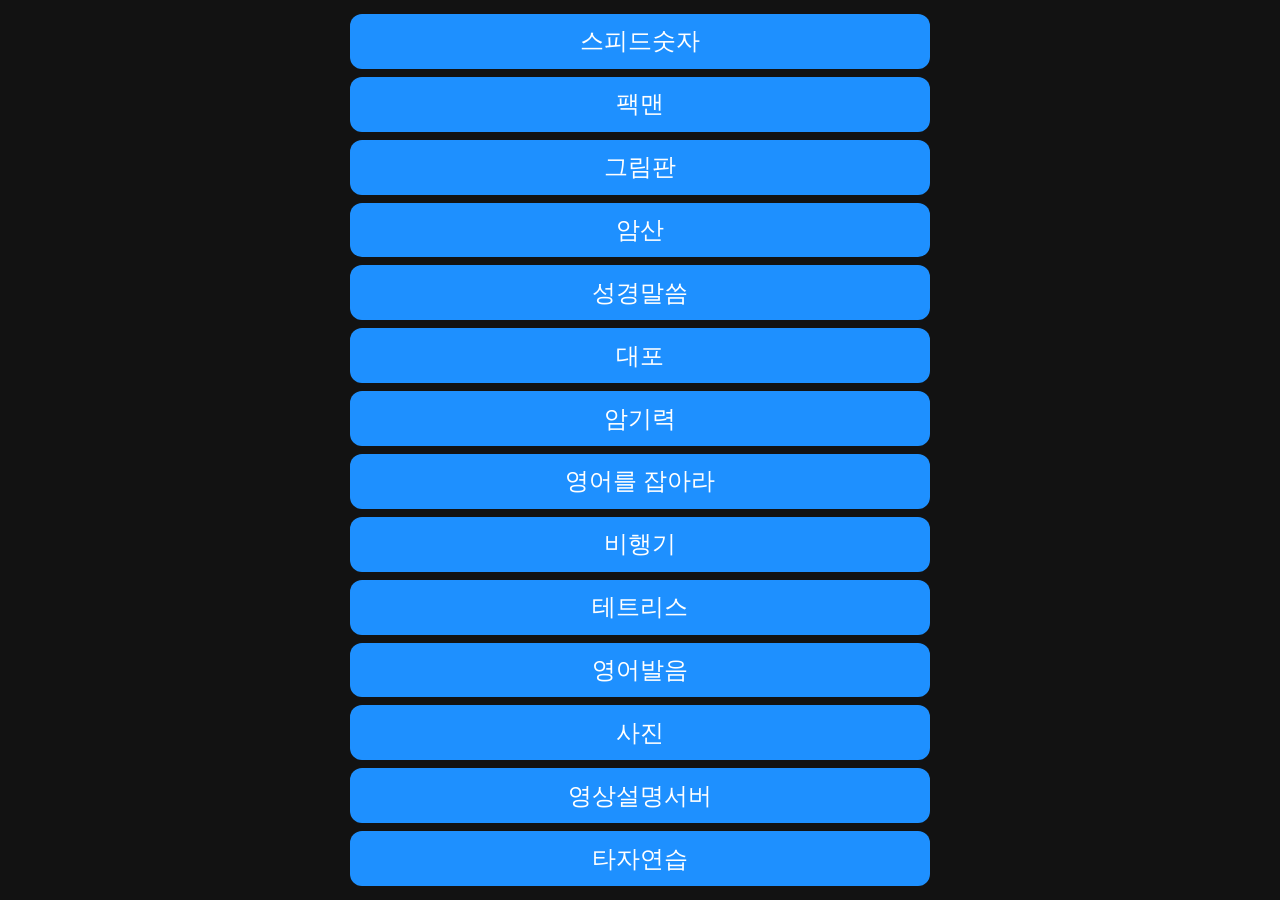
==== index.html @ 0f1bfc18 "Fix URL for '대포' button in index.html Updated the link for the '대포' button to point to a new URL." ====
<!DOCTYPE html>
<html lang="ko">
<head>
  <meta charset="UTF-8">
  <title>게임 선택</title>
  <style>
    body {
      margin: 0;
      height: 100vh;
      display: flex;
      justify-content: center;
      align-items: stretch;
      background: #121212;
      font-family: Arial, sans-serif;
    }
    .container {
      display: flex;
      flex-direction: column;
      justify-content: space-evenly; /* 버튼 10개를 세로로 균등 배치 */
      height: 100%;
      width: 100%;
      max-width: 600px;              /* 가운데 정렬 느낌 */
      margin: auto;
      padding: 10px;
      box-sizing: border-box;
    }
    button {
      flex: 1;                       /* 각 버튼이 같은 비율로 높이 차지 */
      margin: 4px 0;                 /* 버튼 사이 간격 */
      font-size: 1.5rem;
      border: none;
      border-radius: 12px;
      background: #1e90ff;
      color: white;
      cursor: pointer;
      transition: 0.2s;
    }
    button:hover {
      background: #005bbb;
    }
  </style>
</head>
<body>
  <div class="container">
    <button onclick="location.href='1.html'">스피드숫자</button>
    <button onclick="location.href='2.html'">팩맨</button>
    <button onclick="location.href='http://34.169.81.154:8080/3.html'">그림판</button>
    <button onclick="location.href='4.html'">암산</button>
    <button onclick="location.href='5.html'">성경말씀</button>
    <button onclick="location.href='http://34.169.81.154:3002/6.html'">대포</button>
    <button onclick="location.href='7.html'">암기력</button>
    <button onclick="location.href='8.html'">영어를 잡아라</button>
    <button onclick="location.href='http://35.209.186.119:3000/9.html'">비행기</button>
    <button onclick="location.href='http://35.209.186.119:3001/10.html'">테트리스</button>
    <button onclick="location.href='11.html'">영어발음</button>
    <button onclick="location.href='12.html'">사진</button>
    <button onclick="location.href='https://34-169-81-154.sslip.io/13.html'">영상설명서버</button>
    <button onclick="location.href='13.html'">타자연습</button>

  </div>
</body>
</html>
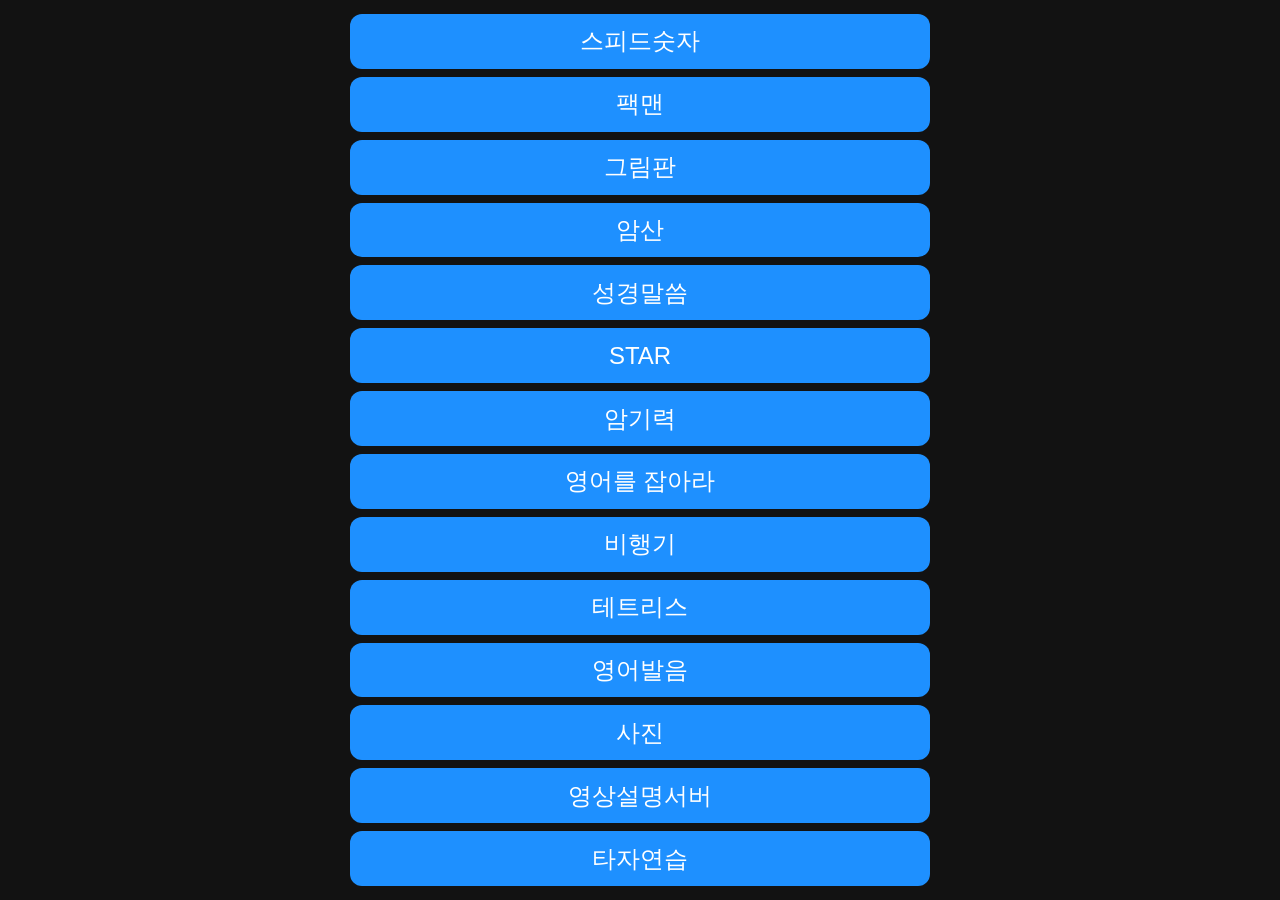
==== commit 15a16ad2: "Change URL for STAR button in index.html Updated the link for the STAR button to a new URL." ====
--- a/index.html
+++ b/index.html
@@ -47,7 +47,7 @@
     <button onclick="location.href='http://34.169.81.154:8080/3.html'">그림판</button>
     <button onclick="location.href='4.html'">암산</button>
     <button onclick="location.href='5.html'">성경말씀</button>
-    <button onclick="location.href='http://34.169.81.154:3002/6.html'">대포</button>
+    <button onclick="location.href='https://star1-35-209-186-119.nip.io/'">STAR</button>
     <button onclick="location.href='7.html'">암기력</button>
     <button onclick="location.href='8.html'">영어를 잡아라</button>
     <button onclick="location.href='http://35.209.186.119:3000/9.html'">비행기</button>
@@ -64,3 +64,4 @@
 
 
 
+
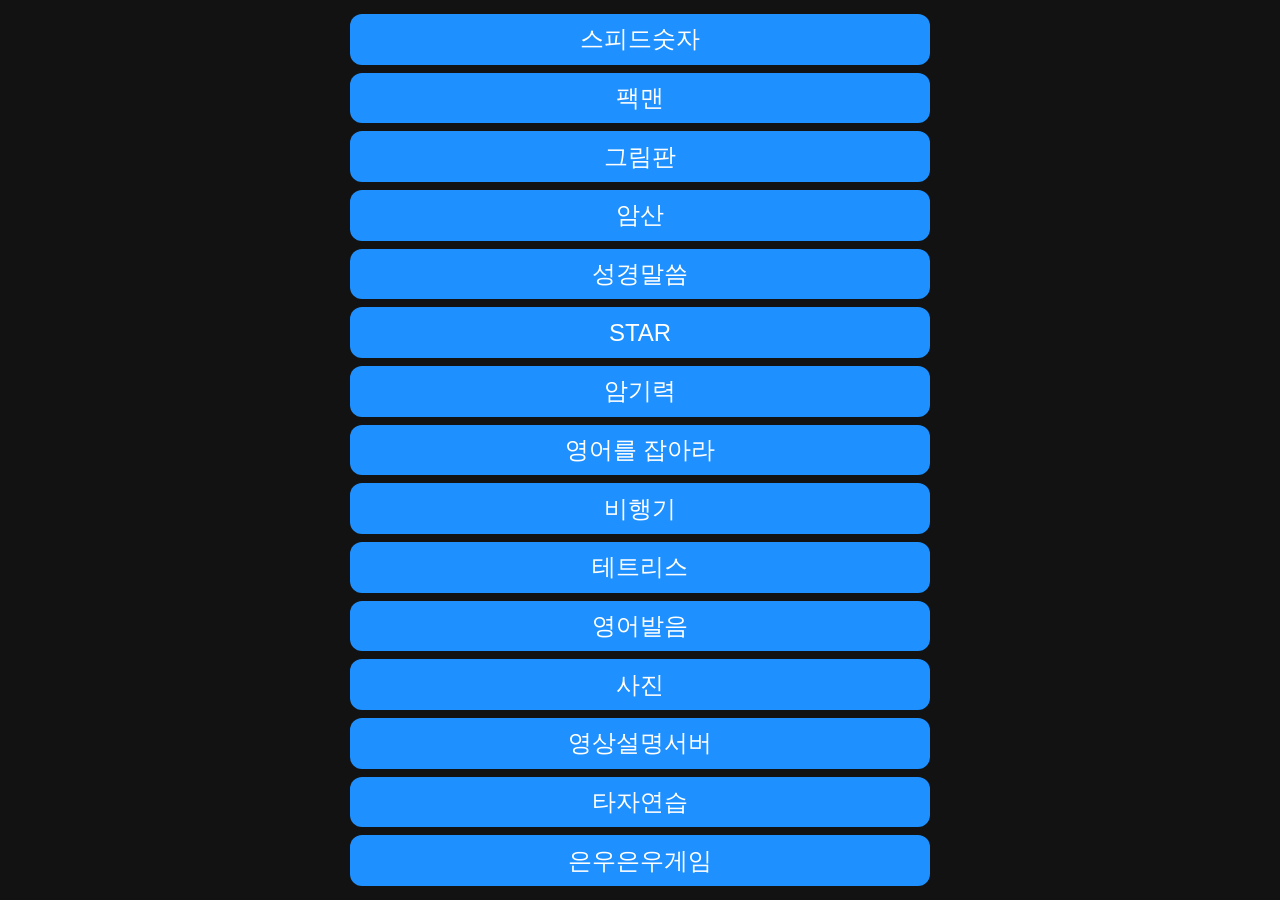
==== commit 15675199: "Update index.html" ====
--- a/index.html
+++ b/index.html
@@ -56,7 +56,7 @@
     <button onclick="location.href='12.html'">사진</button>
     <button onclick="location.href='https://34-169-81-154.sslip.io/13.html'">영상설명서버</button>
     <button onclick="location.href='13.html'">타자연습</button>
-
+    <button onclick="location.href='eunwoogame.html'">은우은우게임</button>
   </div>
 </body>
 </html>
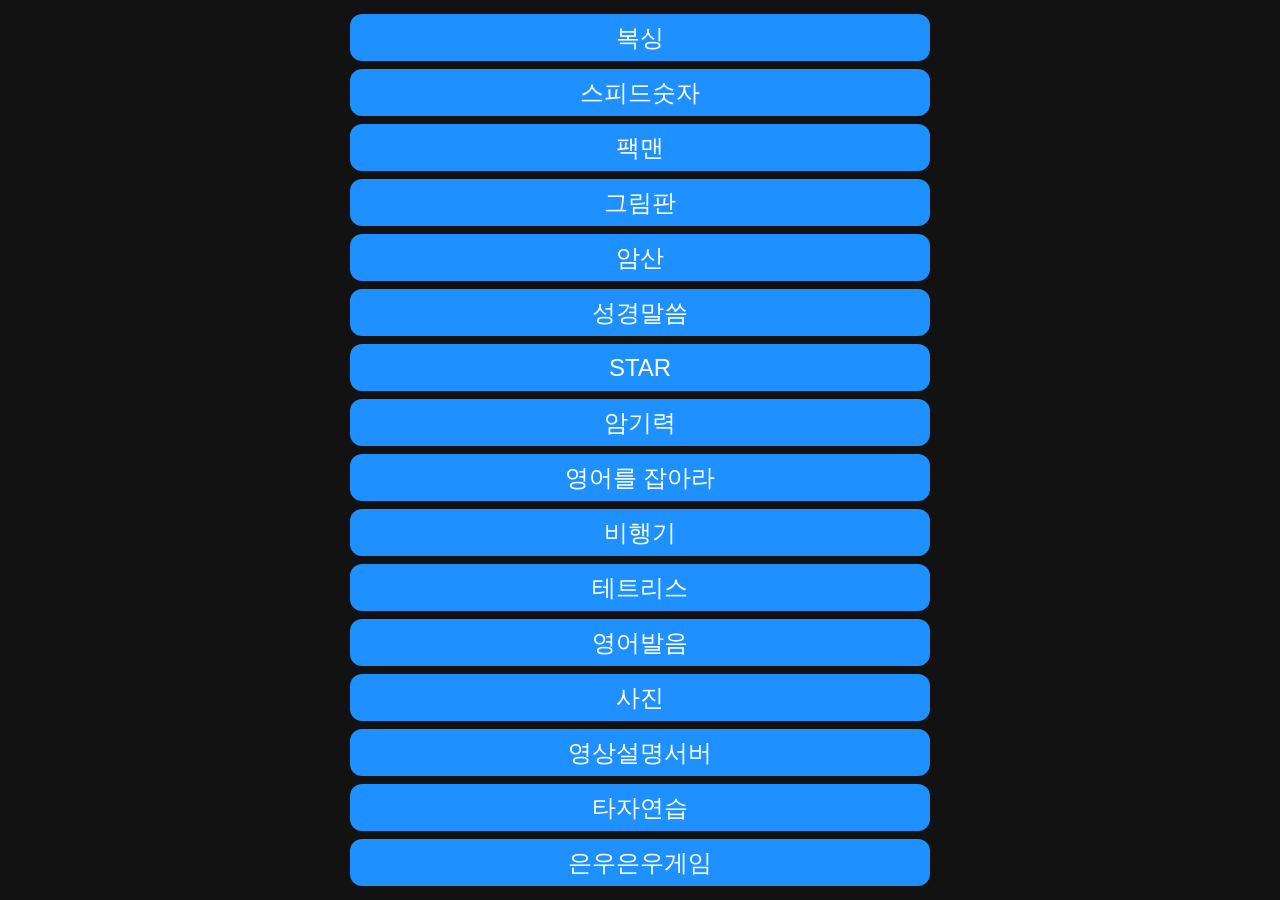
==== commit 981aef89: "Add files via upload" ====
--- a/index.html
+++ b/index.html
@@ -42,6 +42,7 @@
 </head>
 <body>
   <div class="container">
+    <button onclick="location.href='https://https://fighter-35-209-186-119.nip.io/'">복싱</button>  
     <button onclick="location.href='1.html'">스피드숫자</button>
     <button onclick="location.href='2.html'">팩맨</button>
     <button onclick="location.href='http://34.169.81.154:8080/3.html'">그림판</button>
@@ -50,7 +51,7 @@
     <button onclick="location.href='https://star1-35-209-186-119.nip.io/'">STAR</button>
     <button onclick="location.href='7.html'">암기력</button>
     <button onclick="location.href='8.html'">영어를 잡아라</button>
-    <button onclick="location.href='http://35.209.186.119:3000/9.html'">비행기</button>
+    <button onclick="location.href='http://35.209.186.119:3000/single.html'">비행기</button>
     <button onclick="location.href='http://35.209.186.119:3001/10.html'">테트리스</button>
     <button onclick="location.href='11.html'">영어발음</button>
     <button onclick="location.href='12.html'">사진</button>
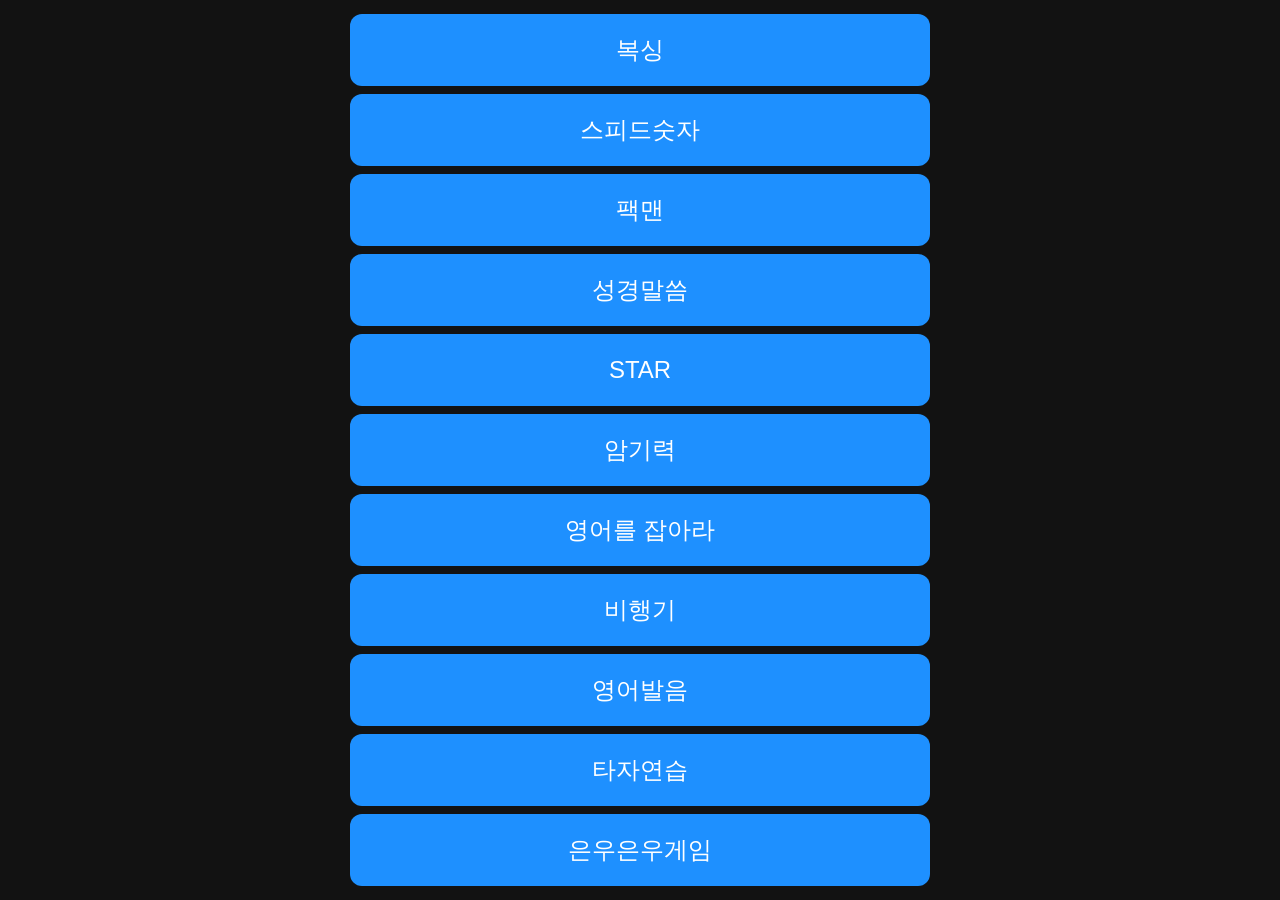
==== commit cb755557: "Add files via upload" ====
--- a/index.html
+++ b/index.html
@@ -42,20 +42,15 @@
 </head>
 <body>
   <div class="container">
-    <button onclick="location.href='https://https://fighter-35-209-186-119.nip.io/'">복싱</button>  
+    <button onclick="location.href='https://fighter-35-209-186-119.nip.io/'">복싱</button>
     <button onclick="location.href='1.html'">스피드숫자</button>
     <button onclick="location.href='2.html'">팩맨</button>
-    <button onclick="location.href='http://34.169.81.154:8080/3.html'">그림판</button>
-    <button onclick="location.href='4.html'">암산</button>
     <button onclick="location.href='5.html'">성경말씀</button>
     <button onclick="location.href='https://star1-35-209-186-119.nip.io/'">STAR</button>
     <button onclick="location.href='7.html'">암기력</button>
     <button onclick="location.href='8.html'">영어를 잡아라</button>
     <button onclick="location.href='http://35.209.186.119:3000/single.html'">비행기</button>
-    <button onclick="location.href='http://35.209.186.119:3001/10.html'">테트리스</button>
     <button onclick="location.href='11.html'">영어발음</button>
-    <button onclick="location.href='12.html'">사진</button>
-    <button onclick="location.href='https://34-169-81-154.sslip.io/13.html'">영상설명서버</button>
     <button onclick="location.href='13.html'">타자연습</button>
     <button onclick="location.href='eunwoogame.html'">은우은우게임</button>
   </div>
